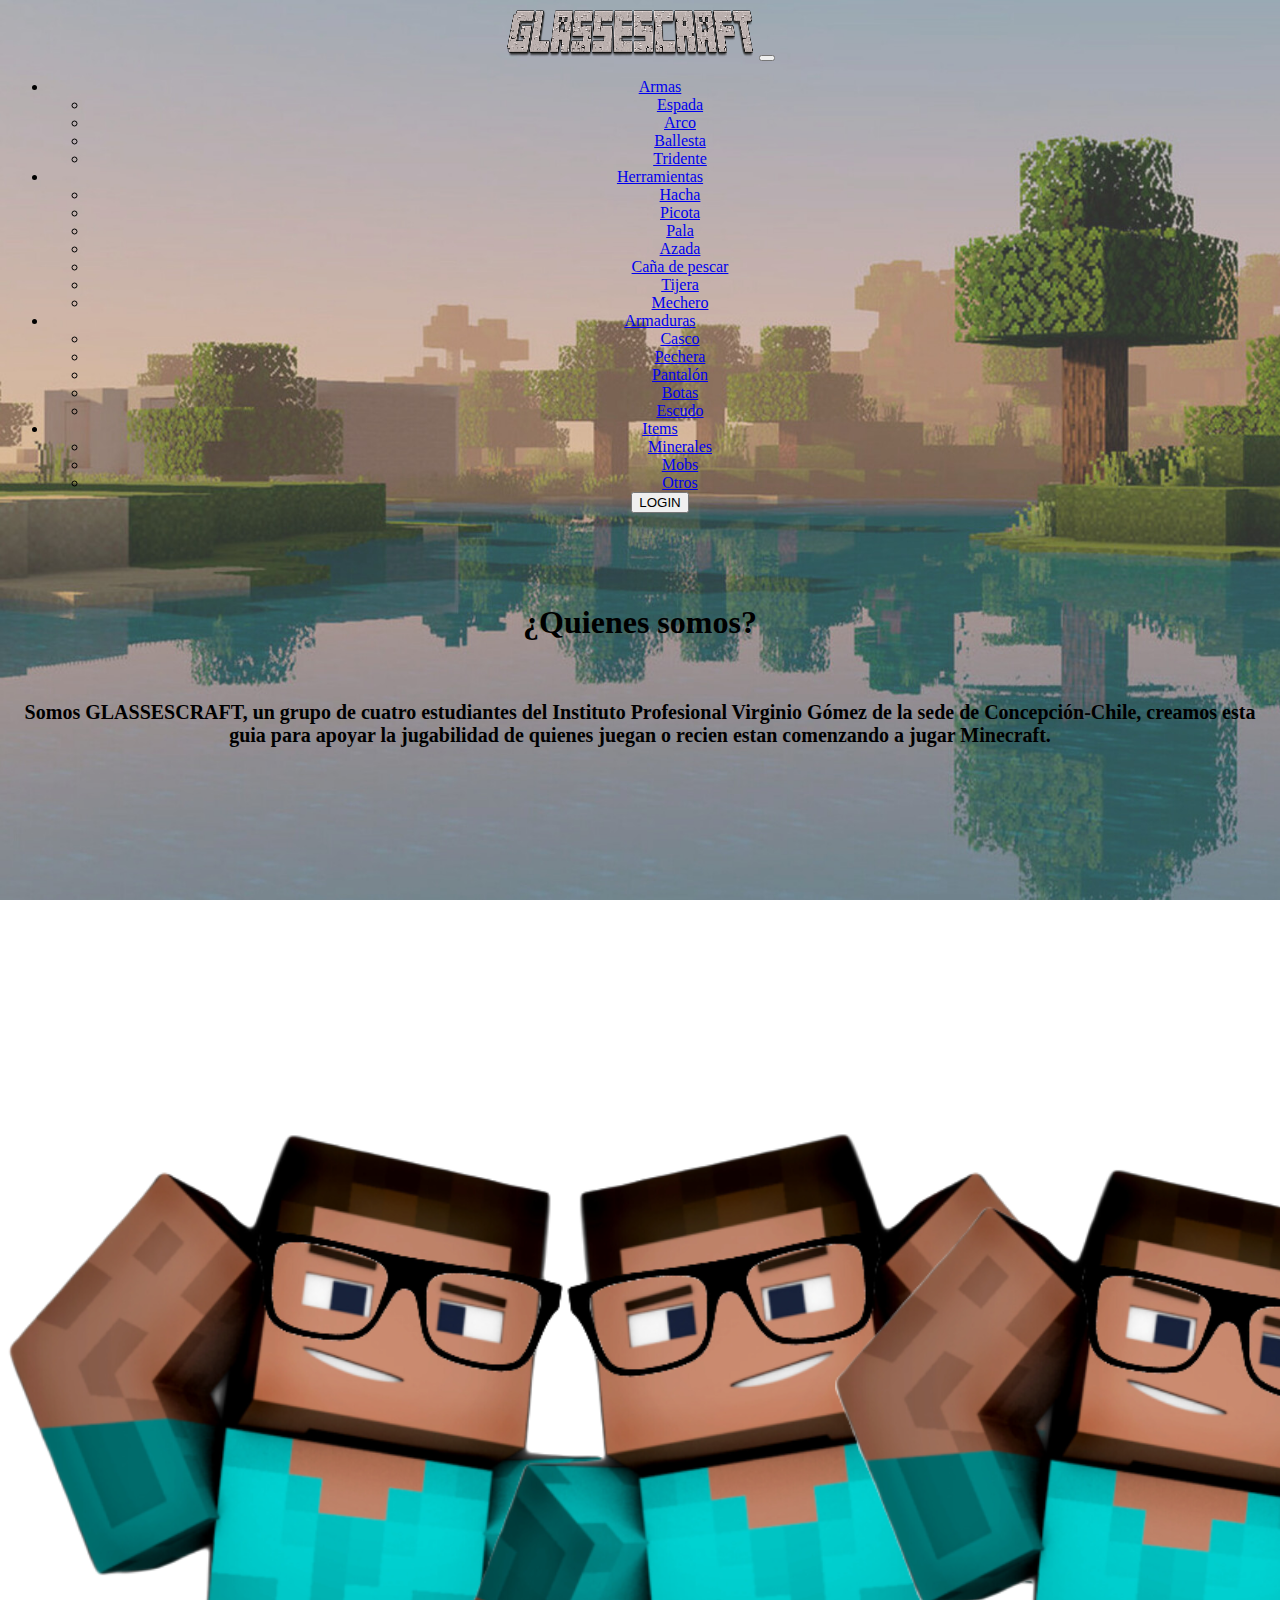
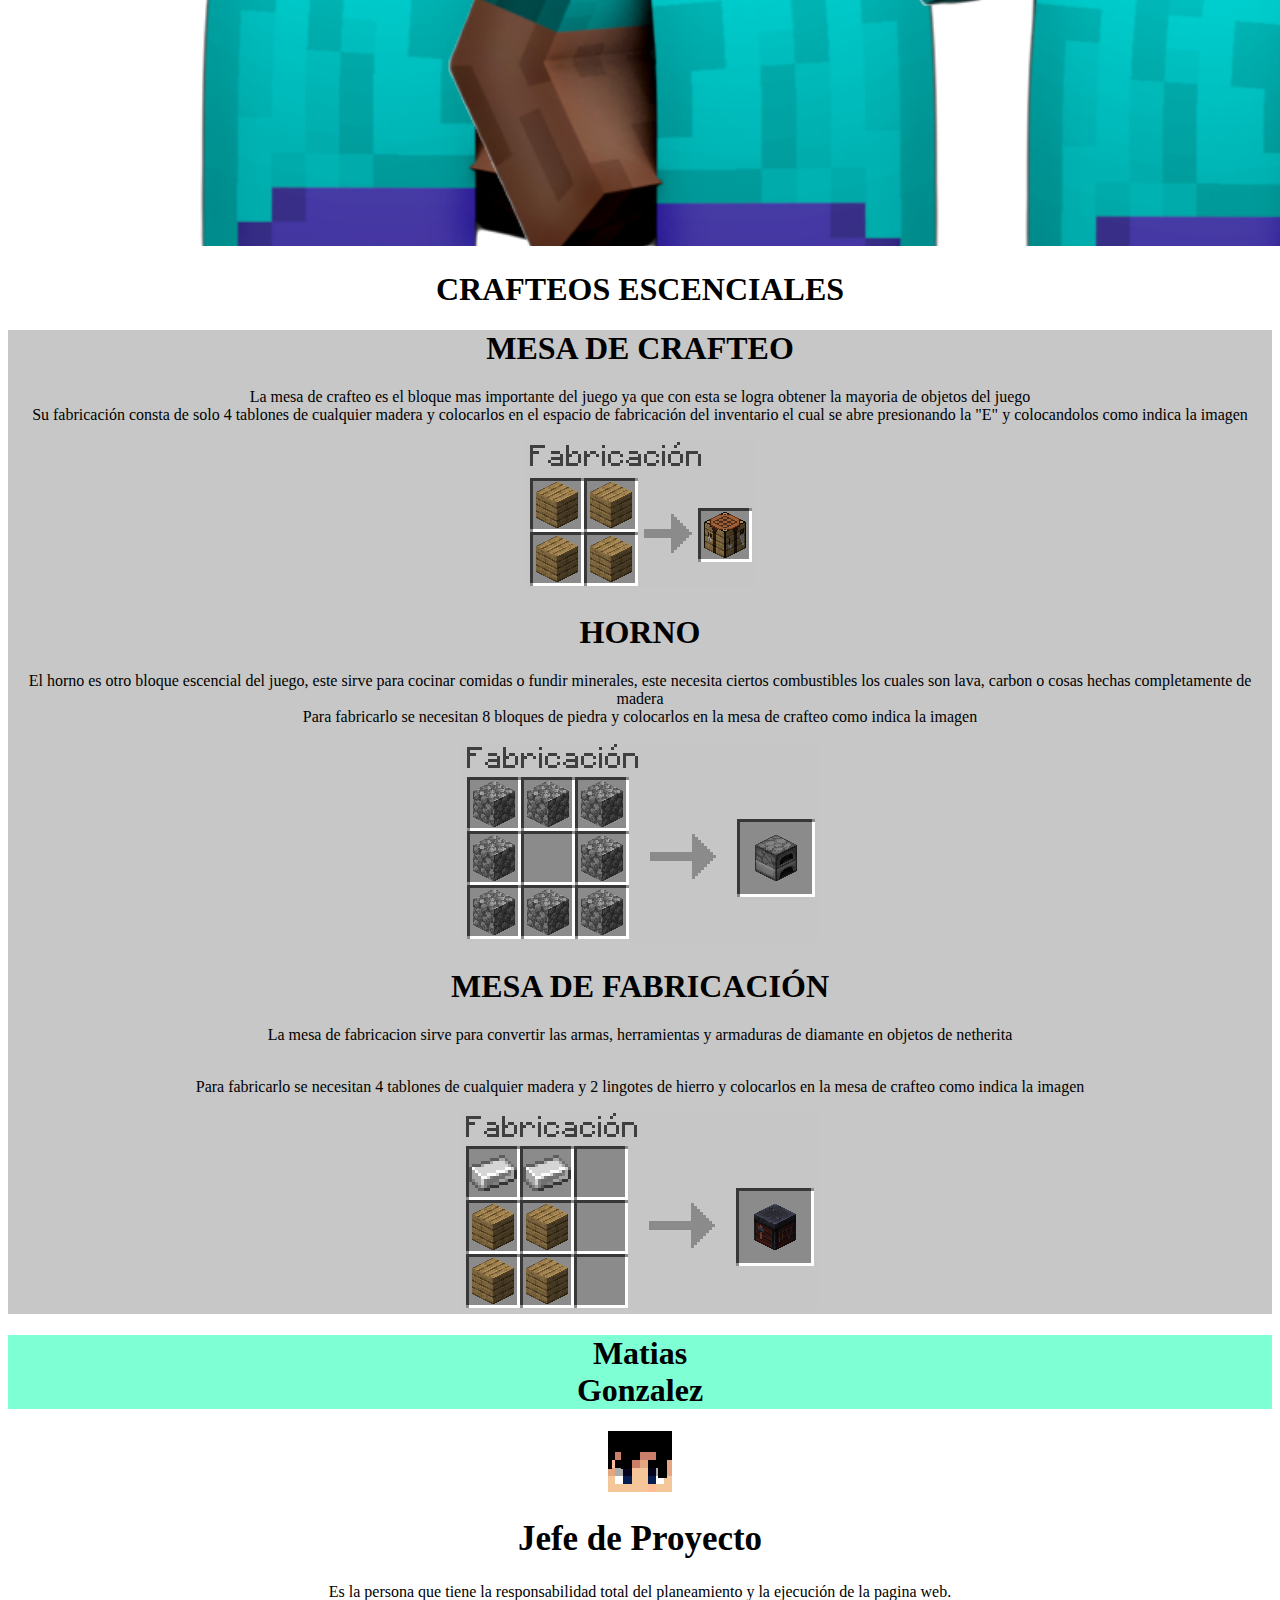
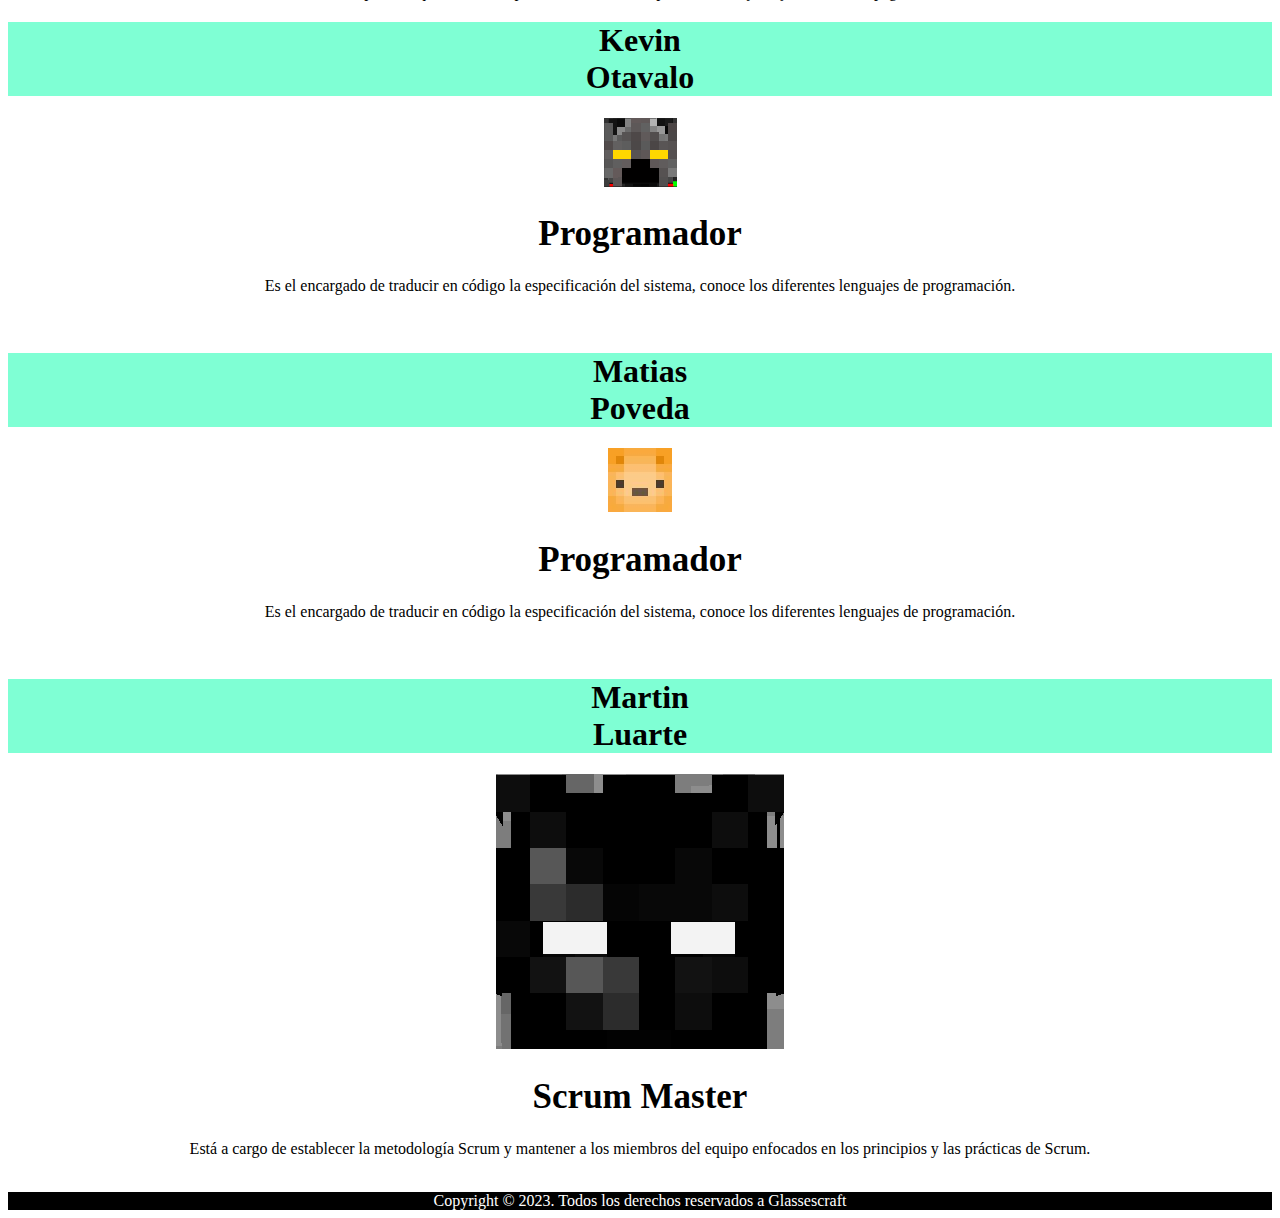
==== index.html @ d496b6a5 "Update index.html" ====
<!DOCTYPE html>
<style type="text/css">
    body{
        background-image: url(img/mine3.jpg);
        background-repeat: no-repeat;
        background-size: cover;
        background-attachment: fixed;
    }
    .tituloCrafteos
    {
        text-align:center;
    }
    .fondocraft
    {
        background-color: #C7C7C7;
    }
    .container
    {
        text-align: center;
    }
    .container-fluid
    {
        text-align: center;
    }
    footer
    {
        text-align:center;
        background-color:black;
        color: white;
        margin-top: auto;
    }
    .display-8
    {
    background-color: aquamarine;
    }
    .dropdown:hover .dropdown-menu 
    {
    display: block;
    margin-top: 0.04em;
}
</style>
<html>
<head>
    <meta charset="utf-8">
    <meta name="viewport" content="width=device-width, initial-scale=1">
    <title>Glassescraft</title>
    <link rel="icon" type="image/png" href="img/Icono.png">
<link href="https://cdn.jsdelivr.net/npm/bootstrap@5.3.2/dist/css/bootstrap.min.css" rel="stylesheet" integrity="sha384-T3c6CoIi6uLrA9TneNEoa7RxnatzjcDSCmG1MXxSR1GAsXEV/Dwwykc2MPK8M2HN" crossorigin="anonymous">
<script type="text/javascript" src="login/js_login.js"></script>
</head> 
<body>
<nav class="navbar navbar-expand-lg navbar-dark bg-dark">
  <div class="container-fluid" >
    <a class="navbar-brand" href="#"><img src="img/img_navbar.png" width="250" height="50"></a>
    <button class="navbar-toggler" type="button" data-bs-toggle="collapse" data-bs-target="#navbarSupportedContent" aria-controls="navbarSupportedContent" aria-expanded="false" aria-label="Toggle navigation">
      <span class="navbar-toggler-icon"></span>
    </button>
   
    <div class="collapse navbar-collapse p-3" id="navbarSupportedContent">
      <ul class="navbar-nav ms-auto mb-2 mb-lg-0">
        <li class="nav-item dropdown">
          <a class="nav-link dropdown-toggle" href="ArmasMinecraft.html#Armas" role="button" data-bs-toggle="dropdown" aria-expanded="false">
            Armas
          </a>
          <ul class="dropdown-menu">
            <li><a class="dropdown-item" href="ArmasMinecraft.html#Espada">Espada</a></li>
            <li><a class="dropdown-item" href="ArmasMinecraft.html#Arco">Arco</a></li>
            <li><a class="dropdown-item" href="ArmasMinecraft.html#Arco">Ballesta</a></li>
            <li><a class="dropdown-item" href="ArmasMinecraft.html#Tridente">Tridente</a></li>  
          </ul>
        </li>
        <li class="nav-item dropdown">
          <a class="nav-link dropdown-toggle" href="#" role="button" data-bs-toggle="dropdown" aria-expanded="false">
            Herramientas
          </a>
          <ul class="dropdown-menu">
              <li><a class="dropdown-item" href="HerramientasMinecraft.html#Hacha">Hacha</a></li>
              <li><a class="dropdown-item" href="HerramientasMinecraft.html#Picota">Picota</a></li>
              <li><a class="dropdown-item" href="HerramientasMinecraft.html#Pala">Pala</a></li>
              <li><a class="dropdown-item" href="HerramientasMinecraft.html#Azada">Azada</a></li>
              <li><a class="dropdown-item" href="HerramientasMinecraft.html#Cañadepescar">Caña de pescar</a></li>
              <li><a class="dropdown-item" href="HerramientasMinecraft.html#Tijera">Tijera</a></li>
              <li><a class="dropdown-item" href="HerramientasMinecraft.html#Mechero">Mechero</a></li>
            </ul>
          </li>
          <li class="nav-item dropdown">
            <a class="nav-link dropdown-toggle" href="#" role="button" data-bs-toggle="dropdown" aria-expanded="true" >
            Armaduras
            </a>
            <ul class="dropdown-menu">
              <li><a class="dropdown-item" href="ArmaduraMinecraft.html#Casco">Casco</a></li>
              <li><a class="dropdown-item" href="ArmaduraMinecraft.html#Pechero">Pechera</a></li>
              <li><a class="dropdown-item" href="ArmaduraMinecraft.html#Pantalon">Pantalón</a></li>
              <li><a class="dropdown-item" href="ArmaduraMinecraft.html#Botas">Botas</a></li>
              <li><a class="dropdown-item" href="ArmaduraMinecraft.html#Escudo">Escudo</a></li>
            </ul>
            </li>
          <li class="nav-item dropdown">
            <a class="nav-link dropdown-toggle" href="#" role="button" data-bs-toggle="dropdown" aria-expanded="true" >
            Items
            </a>
            <ul class="dropdown-menu">
              <li><a class="dropdown-item" href="Items.html#Minerales">Minerales</a></li>
              <li><a class="dropdown-item" href="Items.html#Mobs">Mobs</a></li>
              <li><a class="dropdown-item" href="Items.html#Otros">Otros</a></li>
            </ul>
          </li>
            <a href="login.html"  id="BotonLogin"><button class="btn btn-outline-success" type="button">LOGIN</button></a>
            </ul>
        </ul>
        </div>
    <div>
    </nav>

<div class="container-fluid">
    <div class="row">
        <div class="col-xs-12 p-2 col-lg-6">
            <br>
            <br>
            <br>
            <h1>¿Quienes somos?</h1>
            <br>
            <p style="font-size: 20px"><b>Somos GLASSESCRAFT, un grupo de cuatro estudiantes del Instituto Profesional Virginio Gómez de la sede de Concepción-Chile, creamos esta guia para apoyar la jugabilidad de quienes juegan o recien estan comenzando a jugar Minecraft.<br></p></b>
        </div>
        <div class="col-xs-12 p-4 col-lg-6">
            <img src="img/steven2.png" class="img-fluid img-center">
        </div> 
    </div>
</div>
<div class="tituloCrafteos">
<h1>CRAFTEOS ESCENCIALES</h1>
</div>
<div class="container" >
    <div class="fondocraft">
    <div class="row">
        <div class="col-xs-12 col-lg-6">
            <div class="container">
                <div class="row">
                    <div class="col-xs-12 col-lg-6">
                        <h1 class="display-7">MESA DE CRAFTEO</h1>
                        <p>La mesa de crafteo es el bloque mas importante del juego ya que con esta se logra obtener la mayoria de objetos del juego<br>
                        Su fabricación consta de solo 4 tablones de cualquier madera y colocarlos en el espacio de fabricación del inventario el cual se 
                        abre presionando la "E" y colocandolos como indica la imagen </p>
                    </div>
                    <div class="col-xs-12 col-lg-6">
                        <img src="crafteos/Mesa_craft.png" class="img-fluid"> 
                    </div>
                  </div>
               </div>
            </div>
            <div class="col">
              <div class="container">
                <div class="row">
                  <div class="col-xs-12 col-lg-6">
                    <h1 class="display-7">HORNO</h1>
                    <p>El horno es otro bloque escencial del juego, este sirve para cocinar comidas o fundir minerales, este necesita ciertos combustibles los cuales son lava, carbon o cosas hechas completamente de madera
                    <br> Para fabricarlo se necesitan 8 bloques de piedra y colocarlos en la mesa de crafteo como indica la imagen</p>
                  </div>
                  <div class="col-xs-12 col-lg-6">
                    <img src="crafteos/Horno_craft.png" class="img-fluid">
                  </div>
                </div>
              </div>
            </div>
          </div>
    <div class="row">
        
            <div class="col-xs-12 col-lg-6">
                <h1 class="display-7">MESA DE FABRICACIÓN</h1>
                <p>La mesa de fabricacion sirve para convertir las armas, herramientas y armaduras de diamante en objetos de netherita</p>
                <br> Para fabricarlo se necesitan 4 tablones de cualquier madera y 2 lingotes de hierro y colocarlos en la mesa de crafteo como indica la imagen</p>
            </div>
            <div class="col-xs-12 col-lg-6">
                <img src="crafteos/Mesa_fabricacion.png" class="img-fluid">
            </div>
          </div>
        </div>
</div>
<div class="container">
    <div class="row">
        <div class="col">
            
        </div>
    </div>
</div>

<div class="container">
    <div class="row">
        <div class="col-sm-6 col-lg-3 p-2 ">
            <div class="card">
                <h1 class="display-8" style="background-color: aquamarine;">Matias
                    <br>Gonzalez</h1>
    <img src="img/maty.PNG" class="card-img-top">
    <div class="card-body">
    <h1 style= "font-size: 35px;"class="card-title display-10">Jefe de Proyecto</h1>
    <p class="card-text">Es la persona que tiene la responsabilidad total del planeamiento y la ejecución de la pagina web.<br>
   
    </p>
  </div>
</div>
        </div>
       <div class="col-sm-6 col-lg-3  p-2 ">
            <div class="card">
                <h1 class="display-8">Kevin 
                <br>Otavalo</h1>
  <img src="img/kevin.PNG" class="card-img-top">
  <div class="card-body">
    <h1 style= "font-size: 35px;"class="card-title display-10">Programador</h1>
    <p class="card-text">Es el encargado de traducir en código la especificación del sistema, conoce los diferentes lenguajes de programación.<br>
        <br>
        <br>
    </p>
  </div>
</div>
        </div>
        <div class="col-sm-6 col-lg-3 p-2 ">
            <div class="card">
 <h1 class="display-8" style="background-color: aquamarine;">Matias 
 <br>Poveda</h1>
  <img src="img/perfil.jpg" class="card-img-top">
  <div class="card-body">
    <h1 style= "font-size: 35px;"class="card-title display-10">Programador</h1>
    <p class="card-text">Es el encargado de traducir en código la especificación del sistema, conoce los diferentes lenguajes de programación.
        <br>
        <br>
        <br>
    
    </p>
  </div>
</div>
</div>
<div class="col-sm-6 col-lg-3  p-2 ">
<div class="card">
    <h1 class="display-8" style="background-color: aquamarine;">Martin
    <br>Luarte</h1>
  <img src="img/martin.png" class="card-img-top">
  <div class="card-body" >
    <h1 style= "font-size: 35px;"class="card-title display-10">Scrum Master</h1>
    <p class="card-text">Está a cargo de establecer la metodología Scrum y mantener a los miembros del equipo enfocados en los principios y las prácticas de Scrum.<br>
        <br>
    </p>
  </div>
</div>
</div>

</div>
</div>

<footer>
    Copyright © 2023. Todos los derechos reservados a Glassescraft
</footer>

    
<script src="https://cdn.jsdelivr.net/npm/bootstrap@5.3.2/dist/js/bootstrap.bundle.min.js" integrity="sha384-C6RzsynM9kWDrMNeT87bh95OGNyZPhcTNXj1NW7RuBCsyN/o0jlpcV8Qyq46cDfL" crossorigin="anonymous"></script>
</body>
</html>
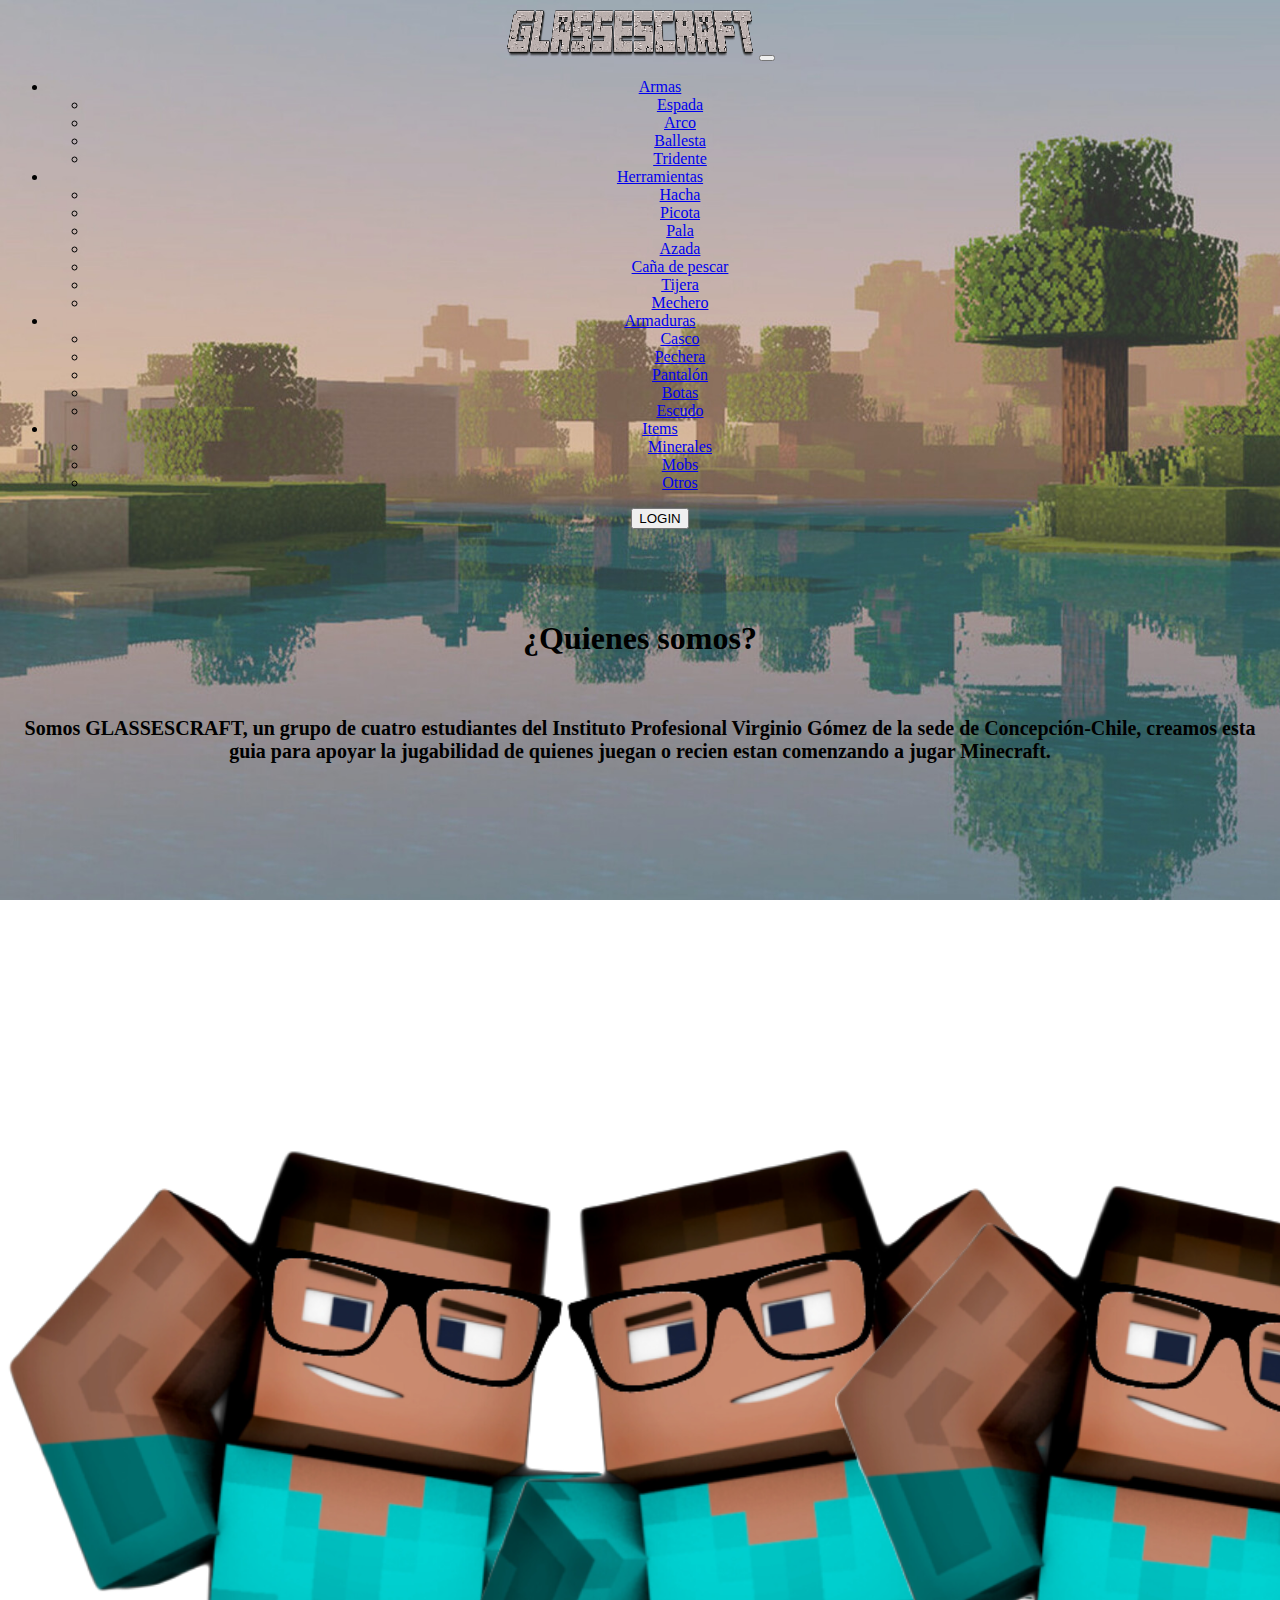
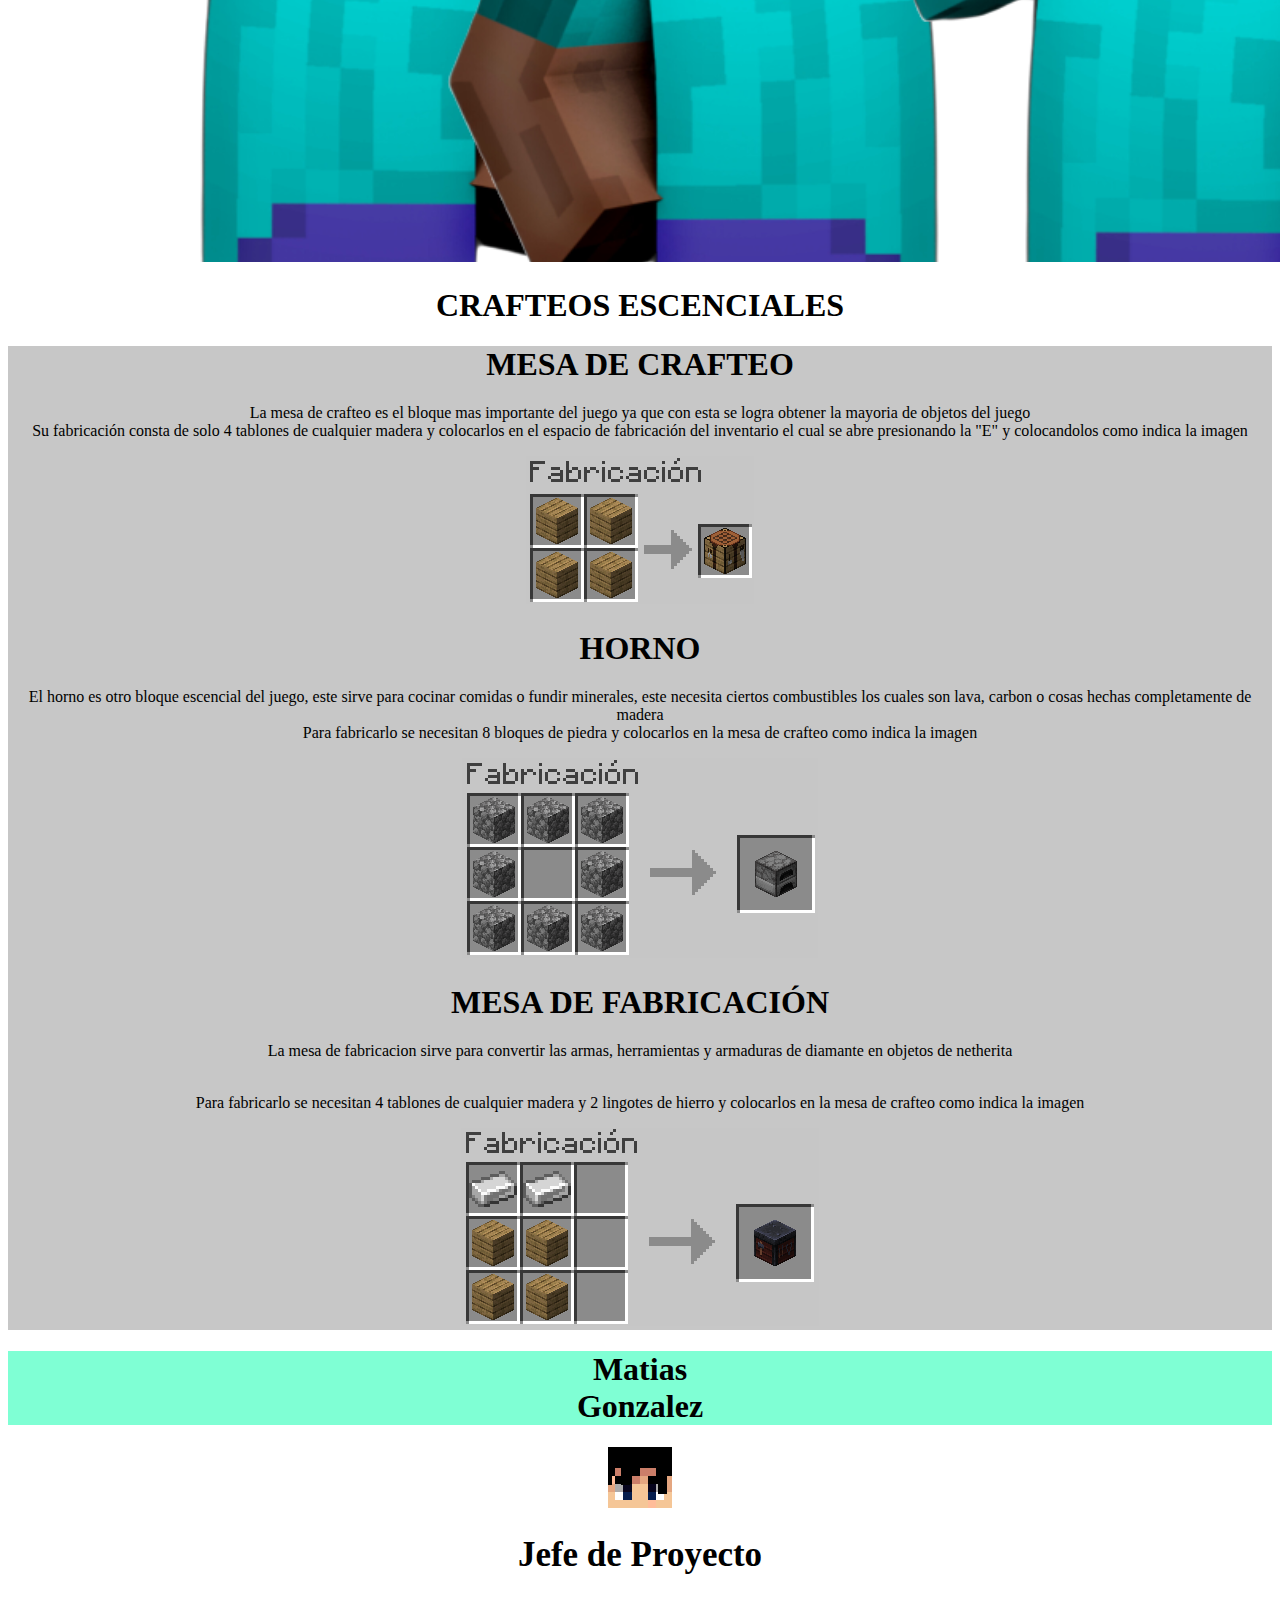
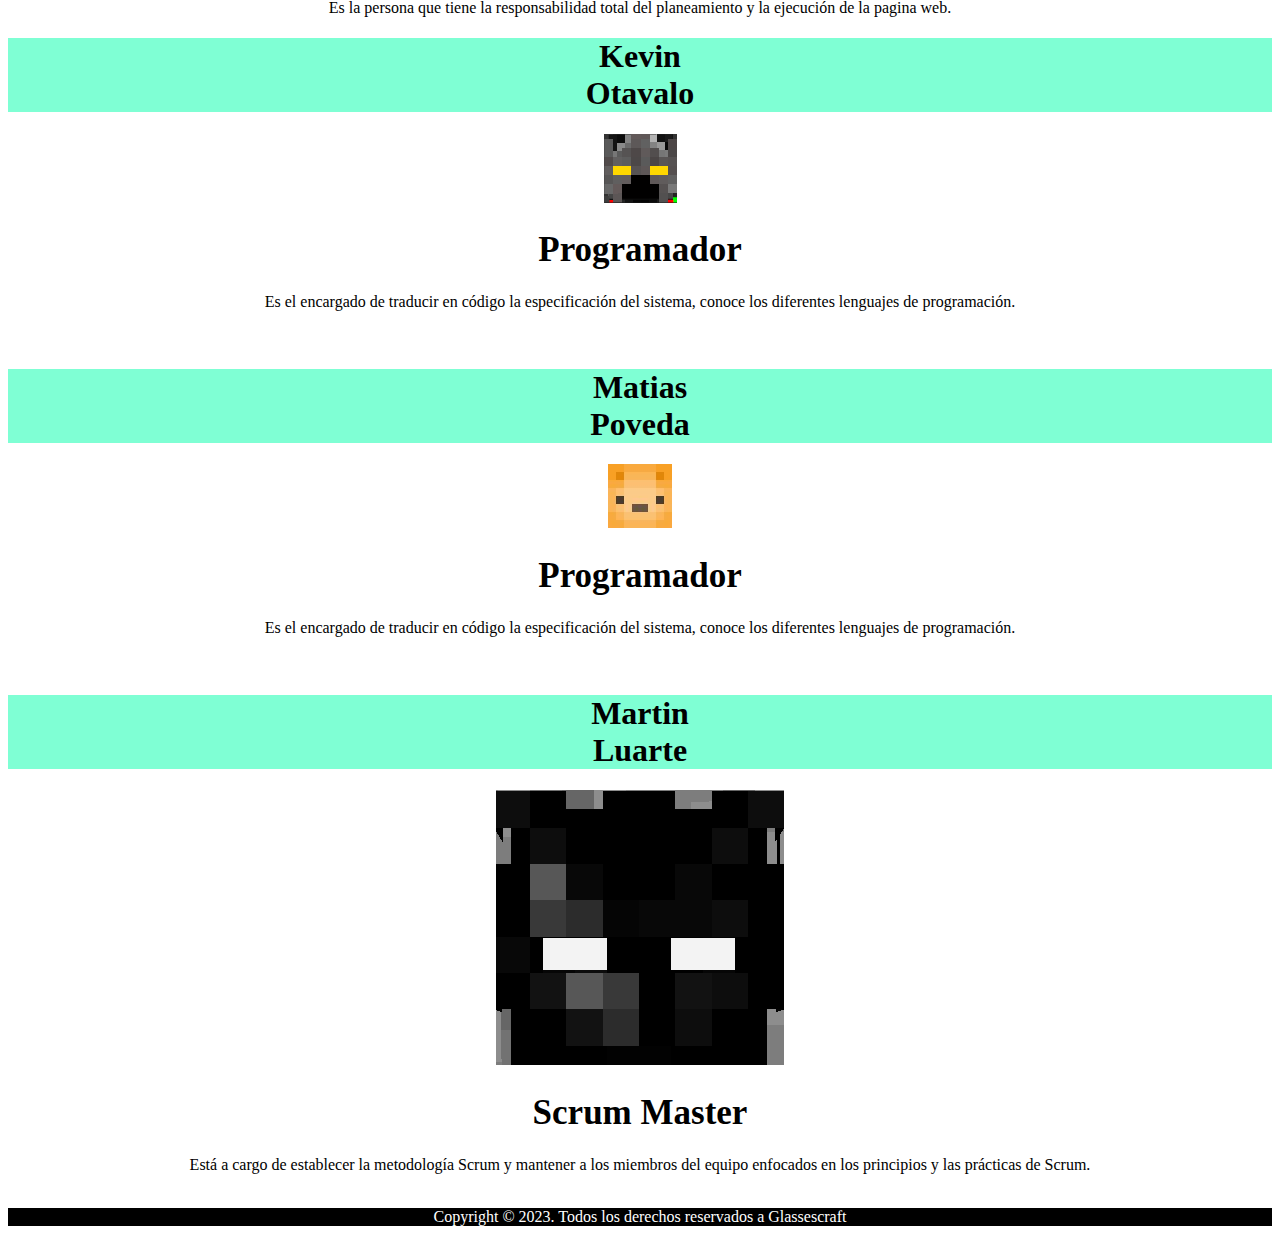
==== commit f58bf275: "Update index.html" ====
--- a/index.html
+++ b/index.html
@@ -1,4 +1,10 @@
 <!DOCTYPE html>
+
+<script type="text/javascript">
+    let params = new URLSearchParams(location.search);
+	var usuario = params.get('contrato');
+	var contraseña = params.get('contraseña');
+</script>
 <style type="text/css">
     body{
         background-image: url(img/mine3.jpg);
@@ -105,7 +111,7 @@
               <li><a class="dropdown-item" href="Items.html#Otros">Otros</a></li>
             </ul>
           </li>
-            <a href="login.html"  id="BotonLogin"><button class="btn btn-outline-success" type="button">LOGIN</button></a>
+            <p name="Parrafo" id="Parrafo"><a href="login.html"id="BotonLogin"><button class="btn btn-outline-success" type="button">LOGIN</button></a></p>
             </ul>
         </ul>
         </div>
@@ -250,7 +256,14 @@
     Copyright © 2023. Todos los derechos reservados a Glassescraft
 </footer>
 
-    
+<script type="text/javascript">
+    if(correo!="")
+    {
+        boton=document.getElementById("BotonLogin");
+        boton.remove();
+	document.getElementById("parrafo").innerText="Bienvenido "+correo;
+    }
+</script>
 <script src="https://cdn.jsdelivr.net/npm/bootstrap@5.3.2/dist/js/bootstrap.bundle.min.js" integrity="sha384-C6RzsynM9kWDrMNeT87bh95OGNyZPhcTNXj1NW7RuBCsyN/o0jlpcV8Qyq46cDfL" crossorigin="anonymous"></script>
 </body>
 </html>
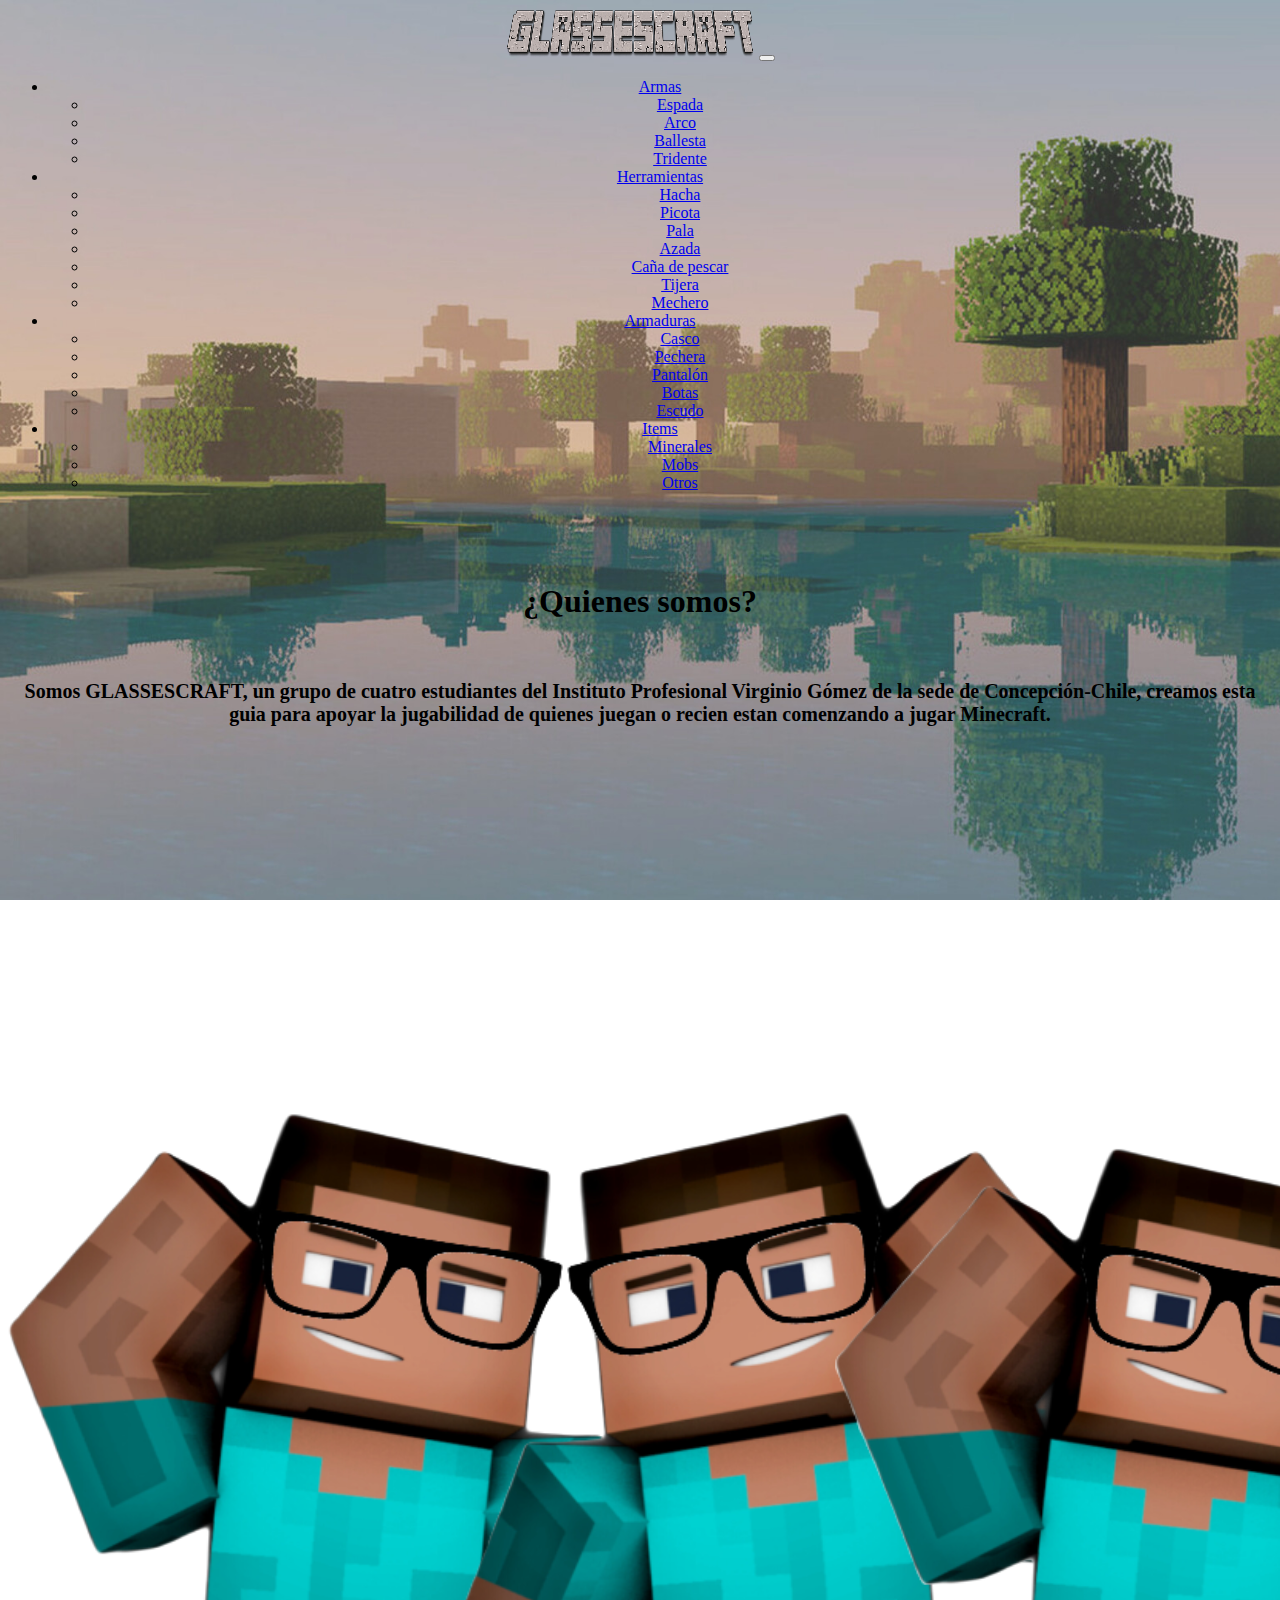
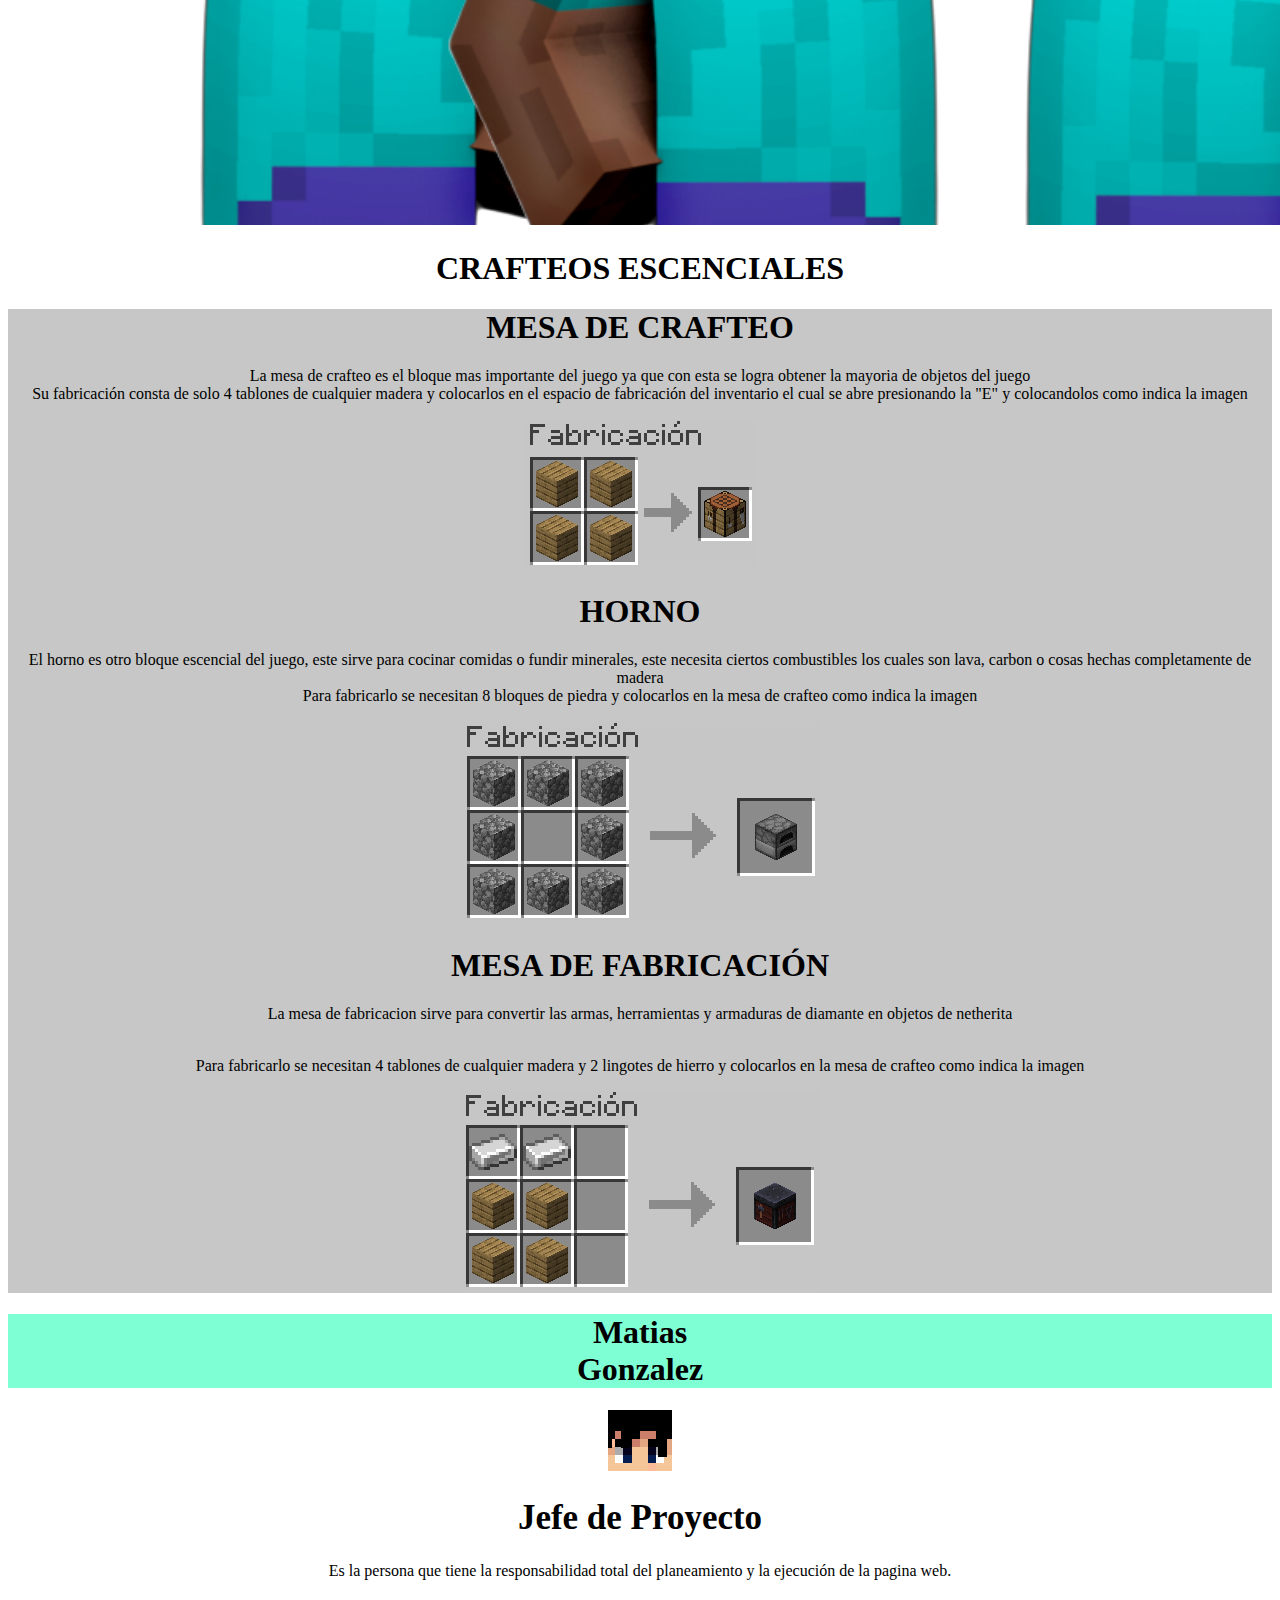
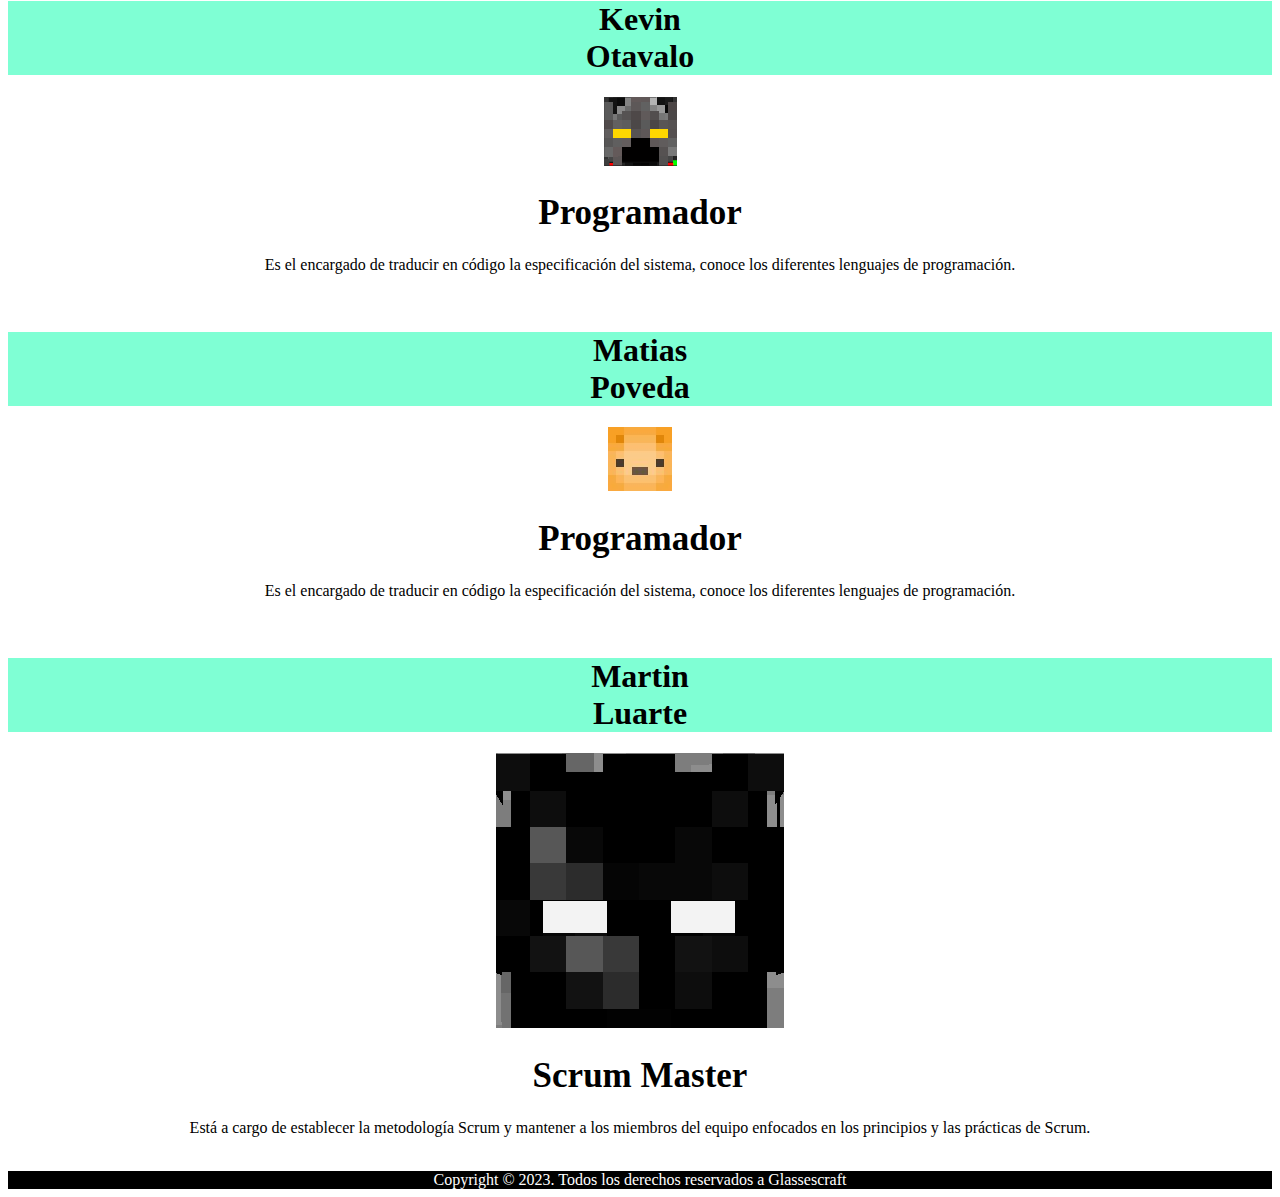
==== commit d89c34fd: "Update index.html" ====
--- a/index.html
+++ b/index.html
@@ -2,7 +2,7 @@
 
 <script type="text/javascript">
     let params = new URLSearchParams(location.search);
-	var usuario = params.get('contrato');
+	var usuario = params.get('usuario');
 	var contraseña = params.get('contraseña');
 </script>
 <style type="text/css">
@@ -257,7 +257,7 @@
 </footer>
 
 <script type="text/javascript">
-    if(correo!="")
+    if(usuario!="")
     {
         boton=document.getElementById("BotonLogin");
         boton.remove();
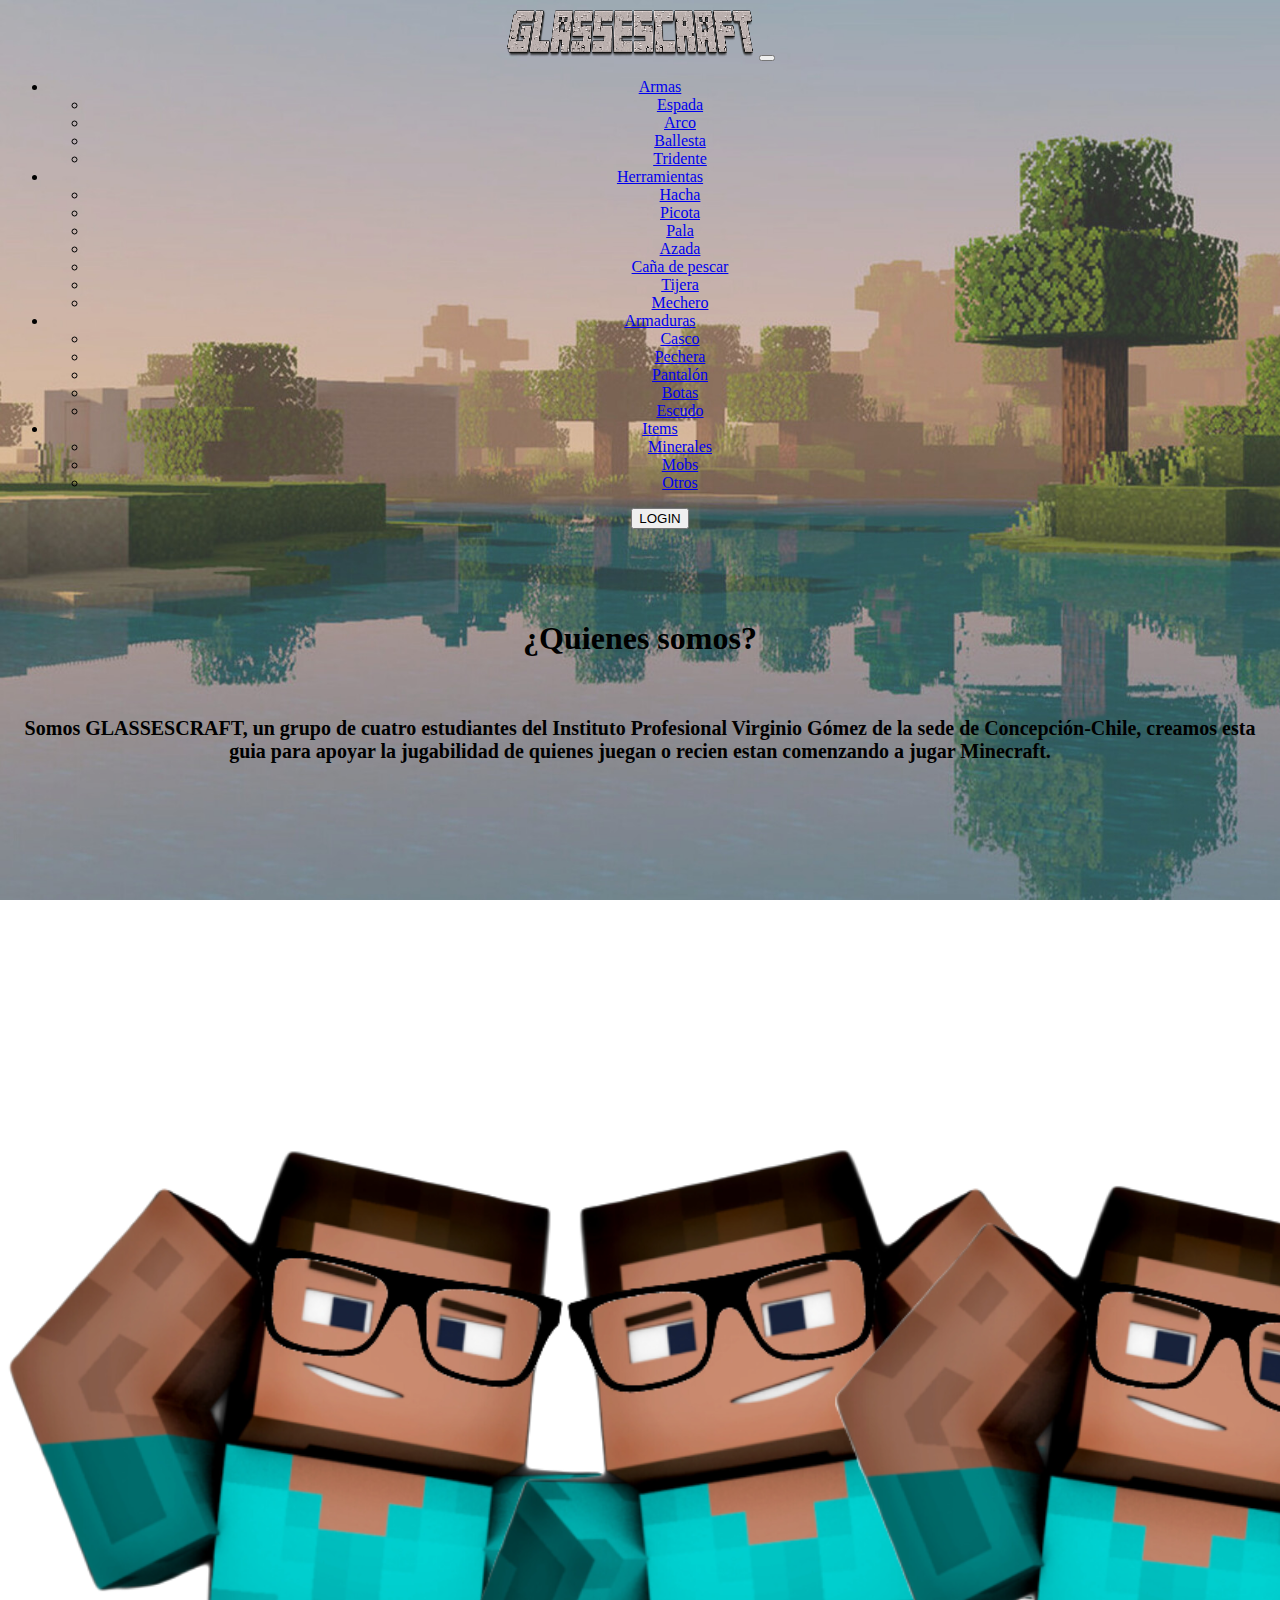
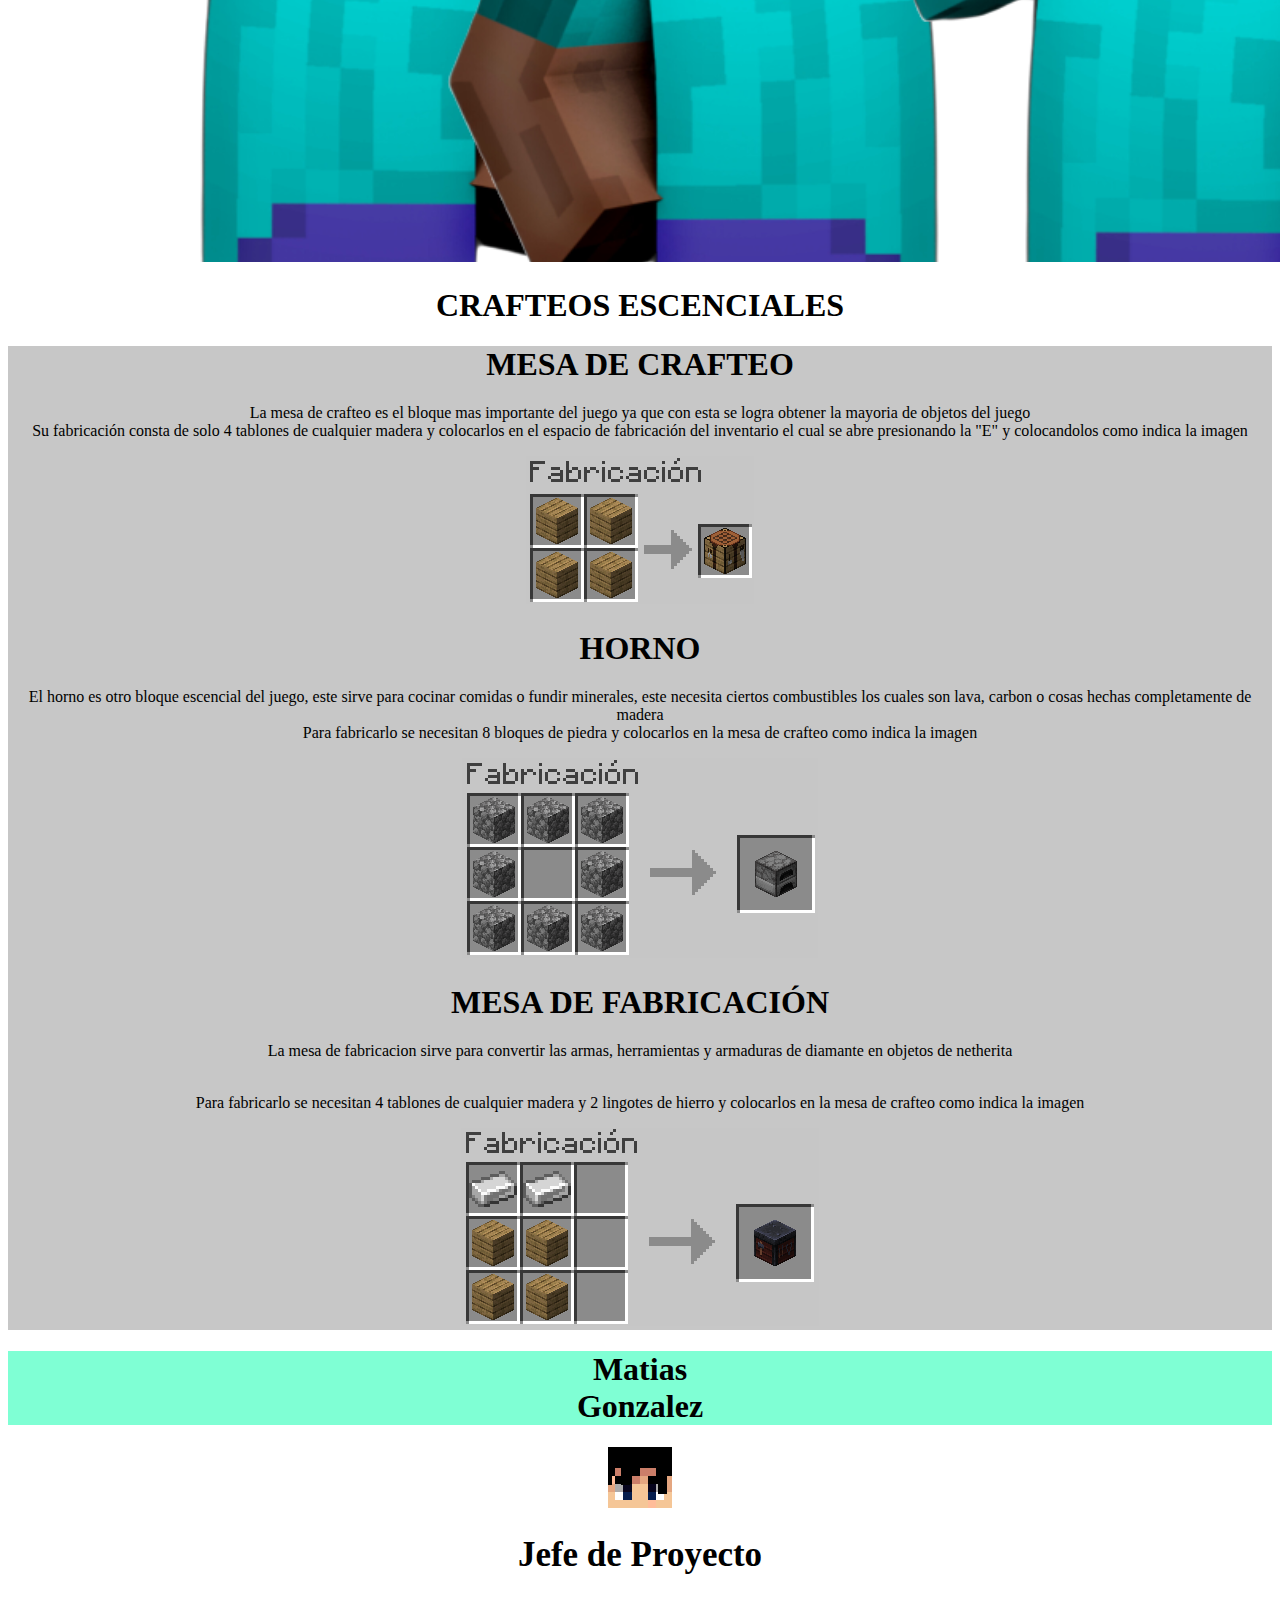
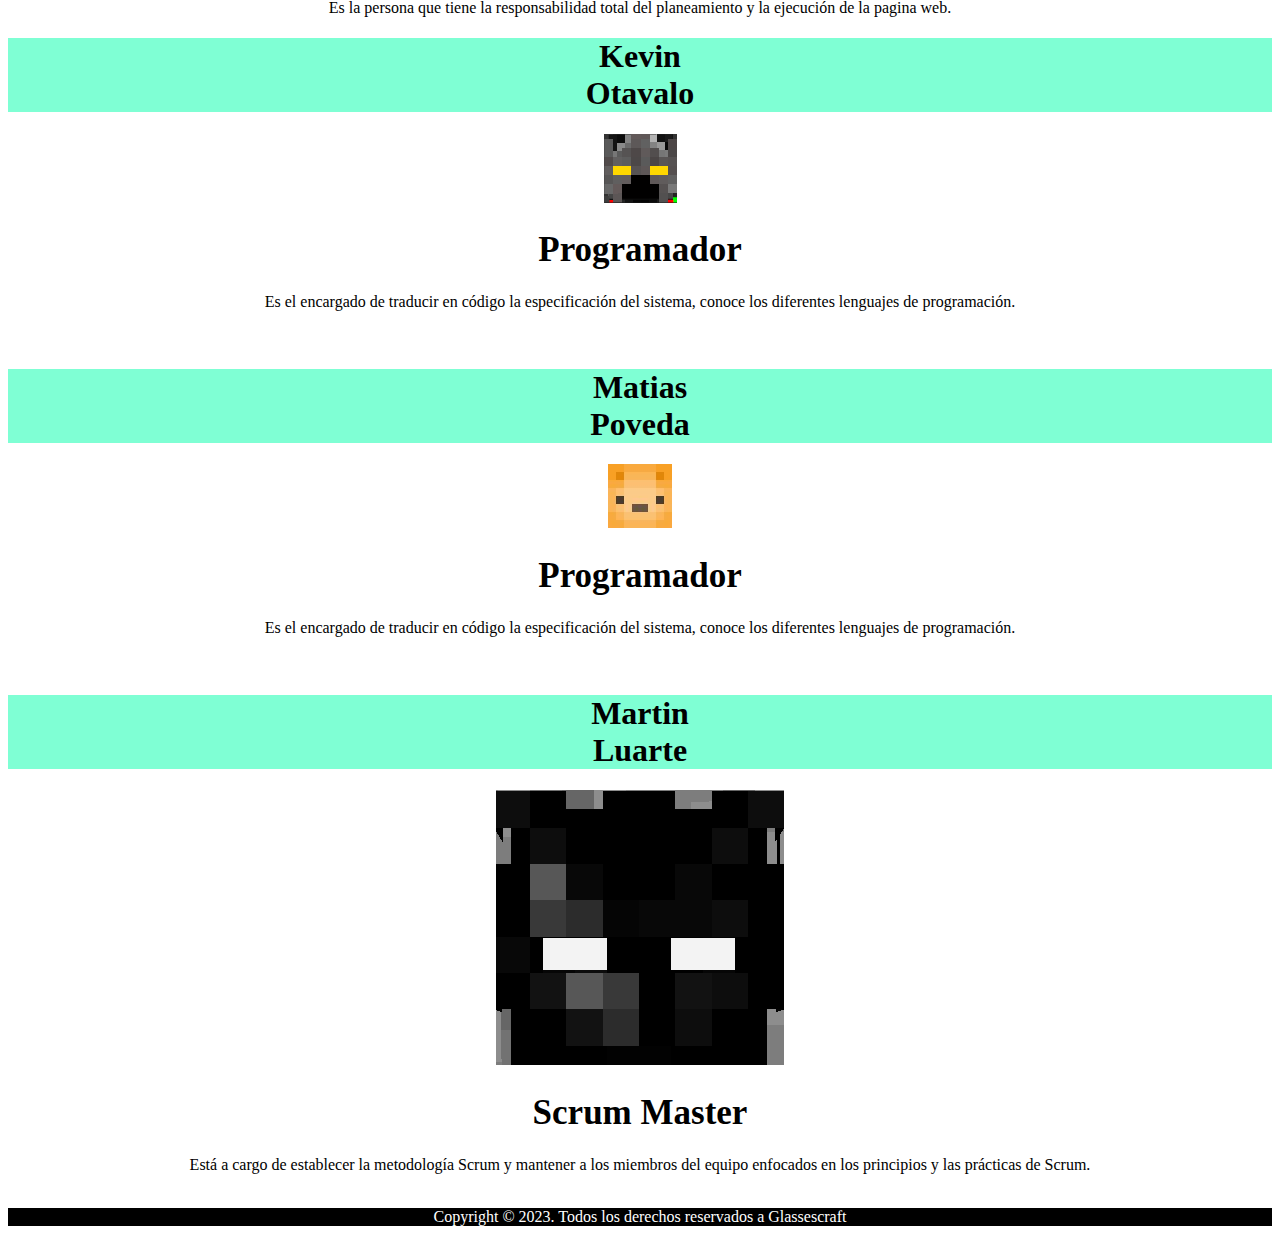
==== commit fc83f9a9: "Update index.html" ====
--- a/index.html
+++ b/index.html
@@ -260,8 +260,7 @@
     if(usuario!="")
     {
         boton=document.getElementById("BotonLogin");
-        boton.remove();
-	document.getElementById("parrafo").innerText="Bienvenido "+correo;
+	document.getElementById("Parrafo").innerText="Bienvenido "+correo;
     }
 </script>
 <script src="https://cdn.jsdelivr.net/npm/bootstrap@5.3.2/dist/js/bootstrap.bundle.min.js" integrity="sha384-C6RzsynM9kWDrMNeT87bh95OGNyZPhcTNXj1NW7RuBCsyN/o0jlpcV8Qyq46cDfL" crossorigin="anonymous"></script>
